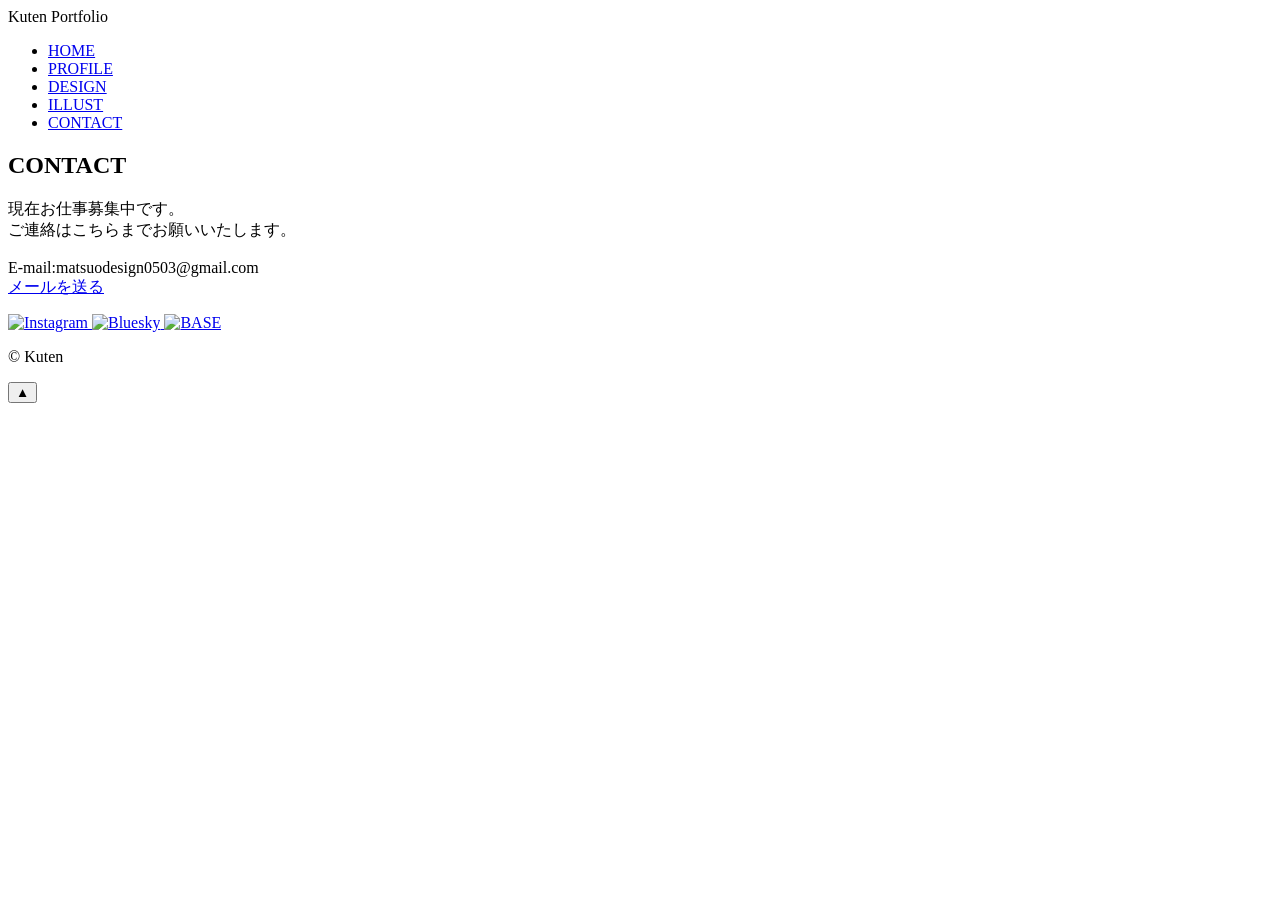
==== contact.html @ 16078ce2 "Add files via upload" ====
<!DOCTYPE html>
<html lang="ja">
<head>
    <meta charset="UTF-8">
    <meta name="viewport" content="width=device-width, initial-scale=1.0">
    <title>contact - Kuten Portfolio</title>
    <link rel="preconnect" href="https://fonts.googleapis.com">
    <link rel="preconnect" href="https://fonts.gstatic.com" crossorigin>
    <link href="https://fonts.googleapis.com/css2?family=M+PLUS+Rounded+1c:wght@500;800&display=swap" rel="stylesheet">
    <link rel="stylesheet" href="css/style.css">
    <link rel="icon" href="image/logo/favicon.png" type="image/png">
</head>
<body>
    <div id="main-content" class="contact-page">
        <header id="site-header">
            <div class="header-inner">
                <div class="sidebar-logo">
                    <span>Kuten</span>
                    <span>Portfolio</span>
                </div>
                <nav>
                    <ul>
                        <li><a href="index.html">HOME</a></li>
                        <li><a href="profile.html">PROFILE</a></li>
                        <li><a href="design.html">DESIGN</a></li>
                        <li><a href="illust.html">ILLUST</a></li>
                        <li><a href="contact.html" class="active">CONTACT</a></li>
                    </ul>
                </nav>
            </div>
        </header>
        
        <main class="portfolio-grid contact-grid">
            <div class="contact-container">
                <h2>CONTACT</h2>
                <!--
                <form class="contact-form" action="#" method="POST">
                    <div class="form-group">
                        <label for="name">お名前<span class="required">必須</span></label>
                        <input type="text" id="name" name="name" placeholder="山田 太郎" required>
                    </div>
                    <div class="form-group">
                        <label for="email">メールアドレス<span class="required">必須</span></label>
                        <input type="email" id="email" name="email" placeholder="example@kuten.com" required>
                    </div>
                    <div class="form-group">
                        <label>お問い合わせ内容のタイプ<span class="required">必須</span></label>
                        <div class="checkbox-group">
                            <label class="checkbox-label">
                                <input type="checkbox" name="type" value="制作依頼">
                                <span class="custom-checkbox"></span> 制作依頼
                            </label>
                            <label class="checkbox-label">
                                <input type="checkbox" name="type" value="その他">
                                <span class="custom-checkbox"></span> その他
                            </label>
                        </div>
                    </div>
                    <div class="form-group">
                        <label for="message">お問い合わせ内容<span class="required">必須</span></label>
                        <textarea id="message" name="message" rows="6" placeholder="ご相談内容をこちらにご記入ください。" required></textarea>
                    </div>
                    <div class="form-submit">
                        <button type="submit" class=\"submit-btn\">メッセージを送る</button>
                    </div>
                </form>
                -->
                <p>現在お仕事募集中です。<br>
                    ご連絡はこちらまでお願いいたします。<br><br>
                    E-mail:matsuodesign0503@gmail.com<br>
                    <a href="mailto:matsuodesign0503@gmail.com">
                        メールを送る
                    </a>

                </p>
            </div>
        </main>
    
        <footer id="site-footer">
            <div class="footer-sns">
                <a href="#" class="sns-link instagram" target="_blank" rel="noopener noreferrer">
                    <img src="image/logo/Instagram_Glyph_Gradient.png" alt="Instagram">
                </a>
                <a href="#" class="sns-link bluesky" target="_blank" rel="noopener noreferrer">
                    <img src="image/logo/bluesky_media_kit_logo_transparent_2.png" alt="Bluesky">
                </a>
                <a href="https://illusttown.base.shop/" class="sns-link base-shop" target="_blank" rel="noopener noreferrer">
                    <img src="image/logo/base_logo_vertical_black.png" alt="BASE">
                </a>
            </div>
            <p class="copyright">&copy; Kuten</p>
            <button id="page-top-btn" class="page-top-btn">▲</button>

        </footer>

    </div>
    <script src="js/script.js"></script>            
</body>
</html>
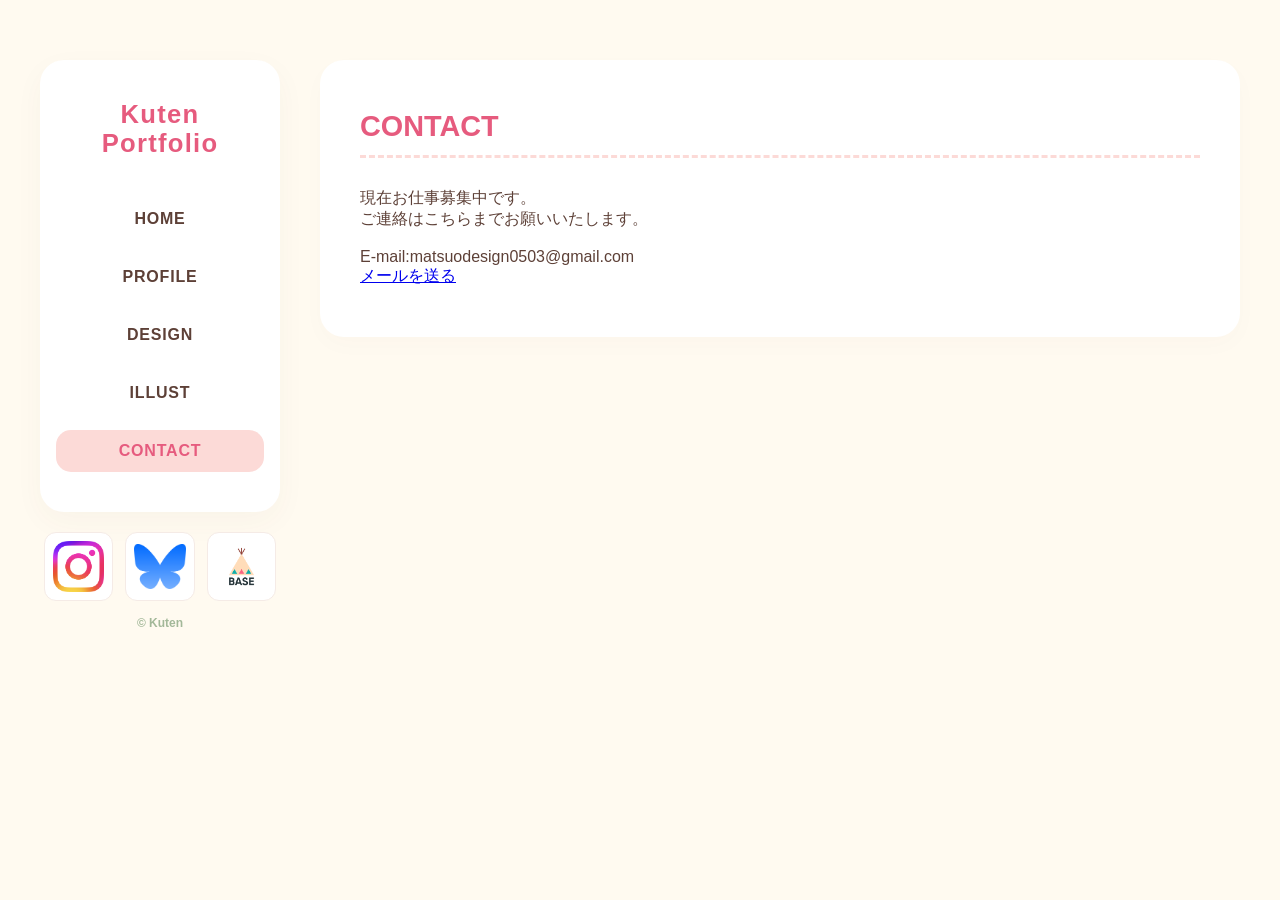
==== commit 7b2a67d0: "Add files via upload" ====
--- a/contact.html
+++ b/contact.html
@@ -8,7 +8,7 @@
     <link rel="preconnect" href="https://fonts.gstatic.com" crossorigin>
     <link href="https://fonts.googleapis.com/css2?family=M+PLUS+Rounded+1c:wght@500;800&display=swap" rel="stylesheet">
     <link rel="stylesheet" href="css/style.css">
-    <link rel="icon" href="image/logo/favicon.png" type="image/png">
+    <link rel="icon" href="logo/favicon.png" type="image/png">
 </head>
 <body>
     <div id="main-content" class="contact-page">
@@ -79,13 +79,13 @@
         <footer id="site-footer">
             <div class="footer-sns">
                 <a href="#" class="sns-link instagram" target="_blank" rel="noopener noreferrer">
-                    <img src="image/logo/Instagram_Glyph_Gradient.png" alt="Instagram">
+                    <img src="logo/Instagram_Glyph_Gradient.png" alt="Instagram">
                 </a>
                 <a href="#" class="sns-link bluesky" target="_blank" rel="noopener noreferrer">
-                    <img src="image/logo/bluesky_media_kit_logo_transparent_2.png" alt="Bluesky">
+                    <img src="logo/bluesky_media_kit_logo_transparent_2.png" alt="Bluesky">
                 </a>
                 <a href="https://illusttown.base.shop/" class="sns-link base-shop" target="_blank" rel="noopener noreferrer">
-                    <img src="image/logo/base_logo_vertical_black.png" alt="BASE">
+                    <img src="logo/base_logo_vertical_black.png" alt="BASE">
                 </a>
             </div>
             <p class="copyright">&copy; Kuten</p>
--- a/css/style.css
+++ b/css/style.css
@@ -0,0 +1,1175 @@
+@charset "utf-8";
+
+/* ==========================================================================
+   1. 基本 & 共通設定
+   ========================================================================== */
+* {
+    margin: 0;
+    padding: 0;
+    box-sizing: border-box;
+}
+
+body {
+    font-family: 'M PLUS Rounded 1c', sans-serif;
+    background-color: #fffaf0;
+    color: #5d4037;
+    overflow-x: hidden;
+}
+
+body.loading-active,
+body.fv-active {
+    overflow: hidden;
+}
+
+/* ==========================================================================
+   2. ローディングアニメーション
+   ========================================================================== */
+#loading-screen {
+    position: fixed;
+    top: 0;
+    left: 0;
+    width: 100vw;
+    height: 100vh;
+    background-color: #fffaf0;
+    display: flex;
+    justify-content: center;
+    align-items: center;
+    z-index: 10000;
+    transition: opacity 0.6s ease, visibility 0.6s ease;
+}
+
+#loading-screen.fade-out {
+    opacity: 0;
+    visibility: hidden;
+}
+
+.cube-loader-preview {
+    width: 43px;
+    height: 43px;
+    position: relative;
+    perspective: 300px;
+}
+
+.cube-loader-preview .cube {
+    width: 100%;
+    height: 100%;
+    position: absolute;
+    transform-style: preserve-3d;
+    animation: cube-rotate-animation 3s infinite linear;
+    transform: translate3d(0, 0, 0);
+    will-change: transform;
+}
+
+.cube-loader-preview .cube-face {
+    position: absolute;
+    width: 43px;
+    height: 43px;
+    background-color: #e65b7e;
+    opacity: 0.8;
+    border: 1px solid rgba(255,255,255,0.2);
+    box-sizing: border-box;
+    backface-visibility: hidden;
+    -webkit-backface-visibility: hidden;
+    outline: 1px solid transparent;
+}
+
+.cube-loader-preview .front  { transform: translate3d(0, 0, 21.5px); }
+.cube-loader-preview .back   { transform: translate3d(0, 0, -21.5px) rotateY(180deg); }
+.cube-loader-preview .right  { transform: translate3d(21.5px, 0, 0) rotateY(90deg); }
+.cube-loader-preview .left   { transform: translate3d(-21.5px, 0, 0) rotateY(-90deg); }
+.cube-loader-preview .top    { transform: translate3d(0, -21.5px, 0) rotateX(90deg); }
+.cube-loader-preview .bottom { transform: translate3d(0, 21.5px, 0) rotateX(-90deg); }
+
+@keyframes cube-rotate-animation {
+    0% { transform: rotateX(0deg) rotateY(0deg); }
+    50% { transform: rotateX(180deg) rotateY(360deg); }
+    100% { transform: rotateX(360deg) rotateY(720deg); }
+}
+
+/* ==========================================================================
+   3. ウェルカムカバー（ファーストビュー）
+   ========================================================================== */
+#welcome-cover {
+    position: fixed;
+    top: 0;
+    left: 0;
+    width: 100%;
+    height: 100vh;
+    background-color: #ffd1dc;
+    display: flex;
+    flex-direction: column;
+    justify-content: space-between;
+    align-items: center;
+    padding: 6vh 0;
+    z-index: 9999;
+    transition: transform 1.2s cubic-bezier(0.645, 0.045, 0.355, 1);
+}
+
+#welcome-cover.is-scrolled {
+    transform: translateY(-100vh);
+}
+
+.cover-content {
+    text-align: center;
+    z-index: 10;
+}
+.site-title {
+    font-size: 3.5rem;
+    font-weight: 800;
+    color: #fff;
+    text-shadow: 3px 3px 0px #ffb6c1;
+    letter-spacing: 0.05em;
+    margin-bottom: 5px;
+}
+.site-subtitle {
+    font-size: 1.2rem;
+    color: #ae78d1;
+    font-weight: 500;
+}
+
+.fv-images {
+    display: flex;
+    justify-content: center;
+    gap: 30px;
+    width: 100%;
+    max-width: 1200px;
+    padding: 0 20px;
+}
+
+.fv-img-item {
+    width: calc(28% - 15px); 
+    aspect-ratio: 1 / 1;
+    background: none;
+    padding: 0;
+    border-radius: 0;
+    transform-origin: top center;
+    filter: drop-shadow(0 12px 16px rgba(255, 105, 180, 0.35));
+    opacity: 0;
+    transform: scale(0);
+    animation-fill-mode: forwards !important; 
+}
+
+.fv-img-item img {
+    width: 100%;
+    height: 100%;
+    object-fit: contain; 
+    border-radius: 0;
+}
+#animate-title span,
+#animate-subtitle span {
+    display: inline-block;
+    opacity: 0;
+    transform: translateY(30px) scale(0.3);
+}
+
+body.fv-active #animate-title span {
+    animation: fvTextPop 0.6s cubic-bezier(0.175, 0.885, 0.32, 1.3) forwards;
+    animation-delay: calc(var(--delay) + 0.2s);
+}
+
+body.fv-active #animate-subtitle span {
+    animation: fvTextPop 0.6s cubic-bezier(0.175, 0.885, 0.32, 1.3) forwards;
+    animation-delay: calc(var(--delay) + 0.8s);
+}
+@keyframes fvTextPop {
+    0% {
+        opacity: 0;
+        transform: translateY(40px) scale(0.2);
+    }
+
+    60% {
+        opacity: 1;
+        transform: translateY(-15px) scale(1.25);
+    }
+
+    80% {
+        transform: translateY(5px) scale(0.92);
+    }
+
+    100% {
+        transform: translateY(0) scale(1);
+        opacity: 1;
+    }
+}
+
+body.fv-active .fv-img-item {
+    animation: bouncePopup 0.6s cubic-bezier(0.34, 1.56, 0.64, 1) forwards;
+}
+
+body.fv-active .item-1 { animation-delay: 0.2s; }
+body.fv-active .item-2 { animation-delay: 0.5s; }
+body.fv-active .item-3 { animation-delay: 0.1s; }
+body.fv-active .item-4 { animation-delay: 0.7s; }
+body.fv-active .item-5 { animation-delay: 0.3s; }
+body.fv-active .item-6 { animation-delay: 0.0s; }
+body.fv-active .item-7 { animation-delay: 0.6s; }
+body.fv-active .item-8 { animation-delay: 0.4s; }
+
+@keyframes bouncePopup {
+    0% {
+        opacity: 0;
+        transform: scale(0);
+    }
+    100% {
+        opacity: 1;
+        transform: scale(1);
+    }
+}
+
+/* ==========================================================================
+   4. メインコンテンツ（共通2カラムレイアウト構造）
+   ========================================================================== */
+#main-content {
+    display: flex;
+    flex-wrap: wrap;
+    position: relative;
+    width: 100%;
+    max-width: 1400px;
+    margin: 0 auto;
+    padding: 60px 40px;
+    gap: 40px;
+}
+
+#site-header {
+    width: 240px;
+    flex-shrink: 0;
+    display: flex;
+    flex-direction: column;
+}
+
+.header-inner {
+    position: sticky;
+    top: 60px;
+    background: #fff;
+    padding: 40px 16px; 
+    border-radius: 24px;
+    box-shadow: 0 10px 30px rgba(93, 64, 55, 0.04);
+    width: 100%;
+    display: flex;
+    flex-direction: column;
+    align-items: center;
+}
+
+.sidebar-logo {
+    font-size: 1.6rem;
+    font-weight: 800;
+    color: #e65b7e;
+    margin-bottom: 40px;
+    letter-spacing: 0.05em;
+    display: flex;
+    flex-direction: column;
+    text-align: center;
+}
+
+#site-header nav {
+    width: 100%;
+}
+#site-header nav ul {
+    display: flex;
+    flex-direction: column;
+    list-style: none;
+    gap: 16px;
+}
+#site-header nav ul li { width: 100%; }
+
+#site-header nav ul li a {
+    display: block;
+    color: #5d4037;
+    text-decoration: none;
+    font-weight: bold;
+    font-size: 1rem;
+    letter-spacing: 0.05em;
+    padding: 12px 20px;
+    border-radius: 15px;
+    text-align: center;
+    transition: background-color 0.3s ease, color 0.3s ease, transform 0.2s ease;
+}
+
+#site-header nav ul li a:hover,
+#site-header nav ul li a.active {
+    background-color: #fcdad7;
+    color: #e65b7e;
+}
+#site-header nav ul li a:active {
+    transform: scale(0.97);
+}
+
+.portfolio-grid {
+    flex-grow: 1;
+    display: grid;
+    grid-template-columns: repeat(auto-fill, minmax(280px, 1fr));
+    gap: 60px;
+    row-gap: 80px;
+    align-items: start;
+    width: calc(100% - 280px);
+}
+
+.portfolio-grid.contact-grid {
+    display: flex;
+    flex-direction: column;
+}
+
+#main-content .portfolio-grid {
+    opacity: 0;
+    transform: scale(0.95);
+    transition: opacity 1.5s cubic-bezier(0.215, 0.61, 0.355, 1), 
+                transform 1.5s cubic-bezier(0.215, 0.61, 0.355, 1);
+}
+#main-content.is-visible .portfolio-grid {
+    opacity: 1;
+    transform: scale(1);
+}
+
+body:not(.loading-active):not(.fv-active):not(.home-page)
+#main-content .portfolio-grid {
+    opacity: 0;
+    animation: rightContentFadeIn 1.5s cubic-bezier(0.215, 0.61, 0.355, 1) forwards;
+}
+.home-page #main-content.is-visible .portfolio-grid {
+    opacity: 1;
+    transform: scale(1);
+}
+
+@keyframes rightContentFadeIn {
+    0% { opacity: 0; transform: scale(0.95) translateY(15px); }
+    100% { opacity: 1; transform: scale(1) translateY(0); }
+}
+
+.work-item {
+    cursor: pointer;
+    transition: transform 0.4s cubic-bezier(0.25, 1, 0.5, 1), box-shadow 0.4s ease;
+}
+.work-item:hover {
+    transform: translateY(-6px);
+}
+
+.work-thumbnail {
+    width: 100%;
+    height: 250px;
+    overflow: hidden;
+    border-radius: 16px;
+    background-color: #fff;
+    box-shadow: 0 8px 24px rgba(93, 64, 55, 0.03);
+}
+.zigzag-gallery {
+    grid-template-columns: repeat(3, 1fr);
+}
+.work-thumbnail img,
+.zigzag-gallery .work-item img {
+    width: 100%;
+    height: 100%;
+    object-fit: cover;
+    transition: transform 0.3s ease;
+}
+.work-item:hover img {
+    transform: scale(1.05);
+}
+/* ==========================================================================
+   5. フッター
+   ========================================================================== */
+#site-footer {
+    width: 240px;
+    margin-top: -20px;
+    padding: 0 4px;
+    position: sticky;
+    top: 410px;
+}
+
+.footer-sns {
+    display: flex;
+    justify-content: space-between;
+    gap: 12px;
+    margin-bottom: 15px;
+    width: 100%;
+}
+
+.sns-link {
+    display: flex;
+    align-items: center;
+    justify-content: center;
+    aspect-ratio: 1 / 1;
+    flex-grow: 1;
+    flex-basis: 30%;
+    border-radius: 12px;
+    transition: transform 0.3s ease, box-shadow 0.3s ease;
+    background-color: #fff;
+    border: 1px solid #f5ebe6;
+    padding: 8px; 
+}
+.sns-link img {
+    width: 100%;
+    height: 100%;
+    object-fit: contain;
+    display: block;
+}
+.sns-link:hover {
+    transform: translateY(-3px);
+    box-shadow: 0 6px 12px rgba(93, 64, 55, 0.08);
+}
+.copyright {
+    font-size: 0.75rem;
+    color: #a3b899;
+    font-weight: bold;
+    text-align: center;
+}
+.page-top-btn {
+    position: fixed;
+    bottom: 30px;
+    right: 30px;
+    width: 50px;
+    height: 50px;
+    background-color: #e65b7e;
+    color: #fff;
+    border: none;
+    border-radius: 50%;
+    font-size: 1.5rem;
+    font-weight: bold;
+    cursor: pointer;
+    box-shadow: 0 4px 12px rgba(230, 91, 126, 0.3);
+    z-index: 999;
+    opacity: 0;
+    visibility: hidden;
+    transform: translateY(20px);
+    transition: all 0.3s ease;
+}
+
+.page-top-btn:hover {
+    background-color: #fcdad7;
+    color: #e65b7e;
+    transform: translateY(-3px);
+}
+
+.page-top-btn.is-visible {
+    opacity: 1;
+    visibility: visible;
+    transform: translateY(0);
+}
+
+@media (max-width: 768px) {
+    .page-top-btn {
+        bottom: 20px;
+        right: 20px;
+        width: 45px;
+        height: 45px;
+        font-size: 1.2rem;
+    }
+}
+
+@keyframes bounceInLetter {
+    0% {
+        opacity: 0;
+        transform: translateY(40px) scale(0.5);
+    }
+    70% {
+        transform: translateY(-10px) scale(1.1);
+    }
+    100% {
+        opacity: 1;
+        transform: translateY(0) scale(1);
+    }
+}
+/* ==========================================================================
+   6. 各ページ固有の特別スタイル
+   ========================================================================== */
+
+.zigzag-gallery .work-item {
+    background: #fff;
+    padding: 12px;
+    border-radius: 20px;
+    box-shadow: 0 8px 24px rgba(93, 64, 55, 0.03);
+}
+.zigzag-gallery .work-item:nth-child(2n) {
+    transform: translateY(30px);
+}
+.zigzag-gallery .work-item:nth-child(2n):hover {
+    transform: translateY(34px) scale(1.02) rotate(1deg);
+}
+.zigzag-gallery .work-item:nth-child(2n-1):hover {
+    transform: translateY(-6px) scale(1.02) rotate(-1deg);
+}
+
+.work-info {
+    padding: 12px 4px 4px;
+    text-align: left;
+}
+.work-info h3 {
+    font-size: 0.95rem;
+    font-weight: bold;
+    color: #5d4037;
+    margin-bottom: 4px;
+}
+.work-info p {
+    font-size: 0.8rem;
+    color: #a3b899;
+    font-weight: bold;
+}
+/* ==========================================================================
+   7. トップページ
+   ========================================================================== */
+.welcome-thanks .type-char {
+    opacity: 0;
+    display: inline-block;
+    transform: translateY(4px); 
+}
+
+#main-content.is-visible .welcome-thanks.typewriter-effect .type-char {
+    animation: typewriterFadeIn 0.3s cubic-bezier(0.175, 0.885, 0.32, 1.1) forwards;
+    animation-delay: calc(var(--delay) * 0.05s + 0.5s);
+}
+
+@keyframes typewriterFadeIn {
+    0% {
+        opacity: 0;
+        transform: translateY(4px) scale(0.8);
+    }
+    100% {
+        opacity: 1;
+        transform: translateY(0) scale(1);
+    }
+}
+
+/* ==========================================================================
+   8. プロフィールページ＆スクロールアニメーション
+   ========================================================================== */
+.profile-flex-wrapper {
+    display: flex;
+    gap: 50px;
+    align-items: flex-start;
+    margin-top: 20px;
+    width: 100%;
+}
+
+.profile-left {
+    flex: 1.4;
+}
+
+.profile-scroll-animate {
+    opacity: 0;
+    transform: translateY(40px);
+    transition: opacity 1s cubic-bezier(0.25, 1, 0.5, 1), transform 1s cubic-bezier(0.25, 1, 0.5, 1);
+}
+
+.profile-scroll-animate.is-visible {
+    opacity: 1;
+    transform: translateY(0);
+}
+
+.profile-skill-box {
+    background: #fff;
+    padding: 30px;
+    border-radius: 24px;
+    box-shadow: 0 8px 24px rgba(93, 64, 55, 0.02);
+    border: 2px dashed #fcdad7;
+    margin-top: 25px;
+}
+
+.skill-section-title {
+    font-size: 1.1rem;
+    color: #e65b7e !important;
+    font-weight: 800;
+    margin-bottom: 20px !important;
+}
+
+.skill-container {
+    margin-bottom: 25px;
+}
+.skill-container:last-child {
+    margin-bottom: 0;
+}
+
+.skill-item {
+    display: flex;
+    align-items: center;
+    gap: 15px;
+    margin-bottom: 4px;
+}
+
+.skill-stars {
+    display: inline-flex;
+}
+
+.skill-stars span {
+    display: inline-block;
+    font-size: 1.2rem;
+    opacity: 0;
+    transform: scale(0);
+}
+
+.profile-scroll-animate.is-visible .skill-stars span {
+    animation: bounceStar 0.5s cubic-bezier(0.175, 0.885, 0.32, 1.275) forwards;
+    animation-delay: calc(var(--star-delay) * 0.1s + 0.5s); 
+}
+
+.star-fill { color: #e65b7e; }
+.star-empty { color: #fcdad7; }
+
+@keyframes bounceStar {
+    0% {
+        opacity: 0;
+        transform: scale(0);
+    }
+    70% {
+        transform: scale(1.3);
+    }
+    100% {
+        opacity: 1;
+        transform: scale(1);
+    }
+}
+
+.skill-desc {
+    margin-top: 4px;
+    font-size: 0.9rem;
+    line-height: 1.6;
+}
+
+.profile-right-gallery {
+    flex: 1;
+    display: flex;
+    flex-direction: column;
+    gap: 20px;
+    max-width: 200px;
+    width: 100%;
+}
+
+.profile-image-item {
+    width: 100%;
+    aspect-ratio: 1 / 1;
+    overflow: hidden;
+    border-radius: 20px;
+    box-shadow: 0 8px 24px rgba(93, 64, 55, 0.05); 
+    transition: transform 0.3s ease;
+    flex: 1;
+    max-width: 180px;
+}
+
+.profile-image-item img {
+    width: 100%;
+    height: 100%;
+    object-fit: cover;
+}
+
+@media (max-width: 900px) {
+    .profile-flex-wrapper {
+        flex-direction: column;
+        gap: 40px;
+    }
+    
+    .profile-right-gallery {
+        flex-direction: row;
+        max-width: 100%;
+        justify-content: center;
+    }
+    
+    .profile-left {
+        order: 2;
+    }
+}
+
+@media (max-width: 480px) {
+    .profile-right-gallery {
+        gap: 10px;
+    }
+    .profile-skill-box {
+        padding: 20px;
+    }
+}
+.icon-circle {
+    color: #e65b7e;
+    font-size: 0.9em;
+    margin-right: 6px;
+    display: inline-block;
+}
+
+/* ==========================================================================
+   7. モーダルポップアップスタイル
+   ========================================================================== */
+.modal {
+    position: fixed;
+    top: 0;
+    left: 0;
+    width: 100vw;
+    height: 100vh;
+    z-index: 20000;
+    display: flex;
+    justify-content: center;
+    align-items: center;
+    opacity: 0;
+    visibility: hidden;
+    transition: opacity 0.4s ease, visibility 0.4s ease;
+}
+.modal.is-open {
+    opacity: 1;
+    visibility: visible;
+}
+
+.modal-backdrop {
+    position: absolute;
+    width: 100%;
+    height: 100%;
+    background-color: rgba(93, 64, 55, 0.4);
+    backdrop-filter: blur(4px);
+}
+
+.modal-content {
+    position: relative;
+    background-color: #fffaf0;
+    width: 90%;
+    max-width: 900px;
+    max-height: 85vh;
+    border-radius: 24px;
+    padding: 40px;
+    box-shadow: 0 20px 50px rgba(93, 64, 55, 0.15);
+    overflow-y: auto;
+    transform: scale(0.9);
+    transition: transform 0.4s cubic-bezier(0.215, 0.61, 0.355, 1);
+}
+.modal.is-open .modal-content {
+    transform: scale(1);
+}
+
+.modal-close-btn {
+    position: absolute;
+    top: 20px;
+    right: 25px;
+    background: none;
+    border: none;
+    font-size: 2rem;
+    color: #5d4037;
+    cursor: pointer;
+    transition: color 0.2s;
+    z-index: 10;
+}
+.modal-close-btn:hover { color: #e65b7e; }
+
+.modal-body {
+    display: flex;
+    gap: 40px;
+    margin-top: 10px;
+}
+
+.modal-left-img {
+    flex: 1.2;
+    background: #fff;
+    border-radius: 16px;
+    padding: 10px;
+    display: flex;
+    align-items: center;
+    justify-content: center;
+    box-shadow: 0 4px 12px rgba(0,0,0,0.02);
+    overflow: hidden;
+    position: relative;
+    cursor: zoom-in;
+
+}
+.modal-left-img img {
+    width: 100%;
+    height: auto;
+    max-height: 60vh;
+    object-fit: contain;
+    border-radius: 8px;
+    transition: transform 0.2s ease-out;
+    transform-origin: center center;
+    user-select: none;
+    -webkit-user-drag: none;
+}
+
+.modal-right-info {
+    flex: 1;
+    display: flex;
+    flex-direction: column;
+    gap: 20px;
+}
+
+#modal-title {
+    color: #e65b7e;
+    font-size: 1.6rem;
+    font-weight: 800;
+    border-bottom: 3px dashed #fcdad7;
+    padding-bottom: 10px;
+}
+
+.modal-spec-table {
+    width: 100%;
+    border-collapse: collapse;
+}
+.modal-spec-table th, .modal-spec-table td {
+    padding: 10px 0;
+    border-bottom: 1px solid #eee;
+    font-size: 0.95rem;
+}
+.modal-spec-table th {
+    text-align: left;
+    color: #a3b899;
+    width: 100px;
+}
+#modal-concept {
+    white-space: pre-line;
+}
+.modal-concept-box h3 {
+    font-size: 1rem;
+    color: #5d4037;
+    margin-bottom: 8px;
+}
+.modal-concept-box p {
+    font-size: 0.9rem;
+    line-height: 1.7;
+    background: #fff;
+    padding: 15px;
+    border-radius: 12px;
+    border: 1px solid #f5ebe6;
+}
+
+.modal-content.is-illust-modal {
+    max-width: 700px;
+}
+.modal-content.is-illust-modal .modal-body {
+    flex-direction: column;
+    gap: 20px;
+    align-items: center;
+}
+.modal-content.is-illust-modal .modal-left-img {
+    width: 100%;
+    max-height: 70vh;
+}
+.modal-content.is-illust-modal .modal-right-info {
+    width: 100%;
+    text-align: center;
+}
+.modal-content.is-illust-modal #modal-title {
+    border-bottom: none;
+    padding-bottom: 0;
+    font-size: 1.4rem;
+}
+#modal-reference {
+    margin-top: 15px;
+}
+
+#modal-reference a {
+    color: #4A7FD8;
+    text-decoration: underline;
+    word-break: break-all;
+}
+
+.modal-left-img.is-zoomed {
+    cursor: zoom-out;
+}
+
+/* ==========================================================================
+   🌸 イラストページ
+   ========================================================================== */
+.illust-wrapper {
+    flex: 1;
+    min-width: 0;
+}
+.illust-wrapper .portfolio-grid {
+    width: 100%;
+}
+.illust-content {
+    flex: 1;
+    min-width: 0;
+}
+.illust-category-title {
+    margin: 90px 0 40px;
+    color: #e65b7e;
+    text-align: center;
+    font-size: 2rem;
+    font-weight: 600;
+    letter-spacing: 0.08em;
+}
+.drawing-gallery {
+    display: grid;
+    grid-template-columns: repeat(4, 1fr);
+    gap: 25px;
+    margin-bottom: 100px;
+    align-items: center;
+
+}
+.other-gallery {
+    display: grid;
+    grid-template-columns: repeat(4, 1fr);
+    gap: 25px;
+    align-items: center;
+}
+.drawing-gallery img,
+.other-gallery img {
+    width: 100%;
+    display: block;
+    border-radius: 10px;
+}
+.other-gallery img {
+    width: 100%;
+    height: auto;
+    display: block;
+}
+.illust-slider-section {
+    width: 100%;
+    max-width: 1200px;
+    margin: 50px auto 20px auto;
+    padding: 0 20px;
+    overflow: hidden;
+}
+.slider-title {
+    font-size: 1.3rem;
+    font-weight: 800;
+    color: #e65b7e;
+    margin-bottom: 25px;
+    border-bottom: 2px dashed #fcdad7;
+    padding-bottom: 10px;
+}
+
+.infinite-slider-container {
+    width: 100%;
+    overflow: hidden;
+    position: relative;
+    padding: 10px 0;
+}
+
+.infinite-slider-track {
+    display: flex;
+    width: max-content;
+    gap: 20px; 
+    animation: loopSlider 25s linear infinite;
+}
+
+.infinite-slider-container:hover .infinite-slider-track {
+    animation-play-state: paused;
+}
+
+.slider-group {
+    display: flex;
+    gap: 20px;
+}
+
+.slide-item {
+    width: 160px;
+    height: 160px; 
+    flex-shrink: 0;
+    border-radius: 16px;
+    overflow: hidden;
+    box-shadow: 0 6px 16px rgba(93, 64, 55, 0.08);
+    background: #fff;
+}
+
+.slide-item img {
+    width: 100% !important;
+    height: 100% !important;
+    object-fit: cover !important;
+}
+
+@keyframes loopSlider {
+    0% {
+        transform: translateX(0);
+    }
+    100% {
+        transform: translateX(calc(-33.3333% - 6.666px)); 
+    }
+}
+/* ==========================================================================
+   8. お問い合わせフォーム設定
+   ========================================================================== */
+.contact-container {
+    width: 100%;
+    max-width: 1200px;   
+    margin: 0 auto;     
+    background: #fff;
+    padding: 50px 40px;
+    border-radius: 24px;
+    box-shadow: 0 8px 24px rgba(93, 64, 55, 0.02);
+}
+
+.contact-container h2 {
+    color: #e65b7e;
+    font-size: 1.8rem;
+    font-weight: 800;
+    margin-bottom: 30px;
+    border-bottom: 3px dashed #fcdad7;
+    padding-bottom: 12px;
+}
+
+.contact-lead {
+    margin-bottom: 25px;
+    font-size: 0.95rem;
+    font-weight: bold;
+    color: #a3b899;
+}
+
+.contact-form {
+    display: flex;
+    flex-direction: column;
+    gap: 25px;
+}
+.form-group {
+    display: flex;
+    flex-direction: column;
+    gap: 8px;
+}
+.form-group label {
+    font-size: 0.95rem;
+    font-weight: bold;
+    color: #5d4037;
+}
+.required {
+    color: #e65b7e;
+    margin-left: 6px;
+    font-size: 0.8rem;
+    background-color: #fcdad7;
+    padding: 2px 6px;
+    border-radius: 4px;
+}
+
+.contact-form input[type="text"],
+.contact-form input[type="email"],
+.contact-form input[type="tel"],
+.contact-form textarea {
+    font-family: inherit;
+    width: 100%;
+    padding: 14px 18px;
+    background-color: #fffaf0;
+    border: 2px solid #f5ebe6;
+    border-radius: 12px;
+    color: #5d4037;
+    font-size: 0.95rem;
+    transition: border-color 0.3s ease, background-color 0.3s ease;
+}
+.contact-form input:focus,
+.contact-form textarea:focus {
+    outline: none;
+    border-color: #fcdad7;
+    background-color: #fff;
+}
+
+.checkbox-group {
+    display: flex;
+    gap: 20px;
+    margin-top: 5px;
+}
+.checkbox-label {
+    display: flex;
+    align-items: center;
+    cursor: pointer;
+    font-size: 0.95rem;
+    font-weight: bold;
+}
+.checkbox-label input[type="checkbox"] {
+    display: none;
+}
+.custom-checkbox {
+    position: relative;
+    width: 20px;
+    height: 20px;
+    border: 2px solid #f5ebe6;
+    background-color: #fffaf0;
+    border-radius: 6px;
+    margin-right: 8px;
+    transition: background-color 0.3s, border-color 0.3s;
+}
+.checkbox-label input[type="checkbox"]:checked + .custom-checkbox {
+    background-color: #e65b7e;
+    border-color: #e65b7e;
+}
+.checkbox-label input[type="checkbox"]:checked + .custom-checkbox::after {
+    content: "";
+    position: absolute;
+    left: 6px;
+    top: 2px;
+    width: 5px;
+    height: 10px;
+    border: solid white;
+    border-width: 0 2px 2px 0;
+    transform: rotate(45deg);
+}
+
+.contact-form textarea { resize: vertical; }
+.form-submit { text-align: center; margin-top: 35px; }
+
+.submit-btn {
+    font-family: inherit;
+    font-size: 1rem;
+    font-weight: bold;
+    color: #fff;
+    background-color: #e65b7e;
+    border: none;
+    padding: 14px 40px;
+    border-radius: 25px;
+    cursor: pointer;
+    box-shadow: 0 6px 15px rgba(230, 91, 126, 0.2);
+    transition: transform 0.2s ease, background-color 0.3s ease;
+}
+.submit-btn:hover {
+    background-color: #f07693;
+    transform: translateY(-2px);
+}
+.submit-btn:active {
+    transform: translateY(0);
+}
+
+/* ==========================================================================
+   9. タブレット・スマホ用のレスポンシブ対応
+   ========================================================================== */
+@media (max-width: 1024px) {
+    #main-content { 
+        display: flex;
+        flex-direction: column; 
+        padding: 40px 20px; 
+        gap: 40px; 
+    }
+    
+    #site-header { 
+        width: 100%; 
+    }
+    
+    .header-inner { 
+        position: static; 
+        padding: 30px 20px; 
+    }
+    
+    .sidebar-logo { 
+        margin-bottom: 20px; 
+    }
+    
+    #site-header nav {
+        margin-bottom: 0;
+    }
+    #site-header nav ul { 
+        flex-direction: row; 
+        flex-wrap: wrap; 
+        justify-content: center; 
+        gap: 10px; 
+    }
+    #site-header nav ul li { 
+        width: auto; 
+    }
+    
+    .portfolio-grid {
+        width: 100%;
+    }
+    
+    #site-footer {
+        position: static; 
+        width: 100%; 
+        margin-top: 40px;
+        padding: 0;
+        display: flex;
+        flex-direction: column;
+        align-items: center;
+    }
+
+    .footer-sns {
+        max-width: 180px; 
+        gap: 10px;
+        margin-bottom: 10px;
+    }
+    .sns-link {
+        padding: 6px; 
+    }
+}
+
+@media (max-width: 768px) {
+    .portfolio-grid { grid-template-columns: repeat(auto-fill, minmax(240px, 1fr)); gap: 20px; }
+    .zigzag-gallery .work-item:nth-child(2n):hover,
+    .zigzag-gallery .work-item:nth-child(2n-1):hover { transform: none; }
+    .modal-body { flex-direction: column; gap: 20px; }
+    .modal-content { padding: 30px 20px; }
+    .checkbox-group { flex-direction: column; gap: 12px; }
+}
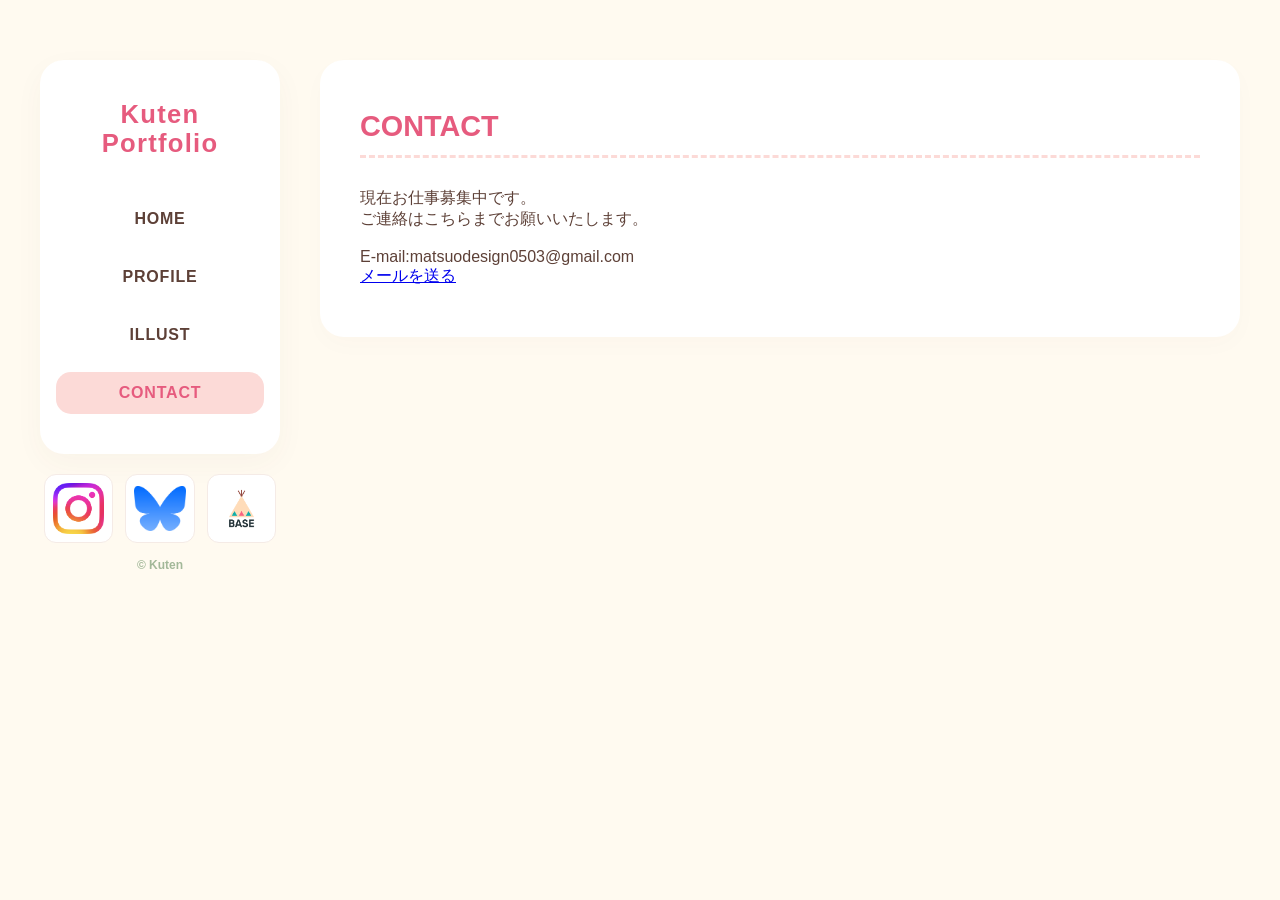
==== commit 8d6c0ebd: "Add files via upload" ====
--- a/contact.html
+++ b/contact.html
@@ -22,7 +22,6 @@
                     <ul>
                         <li><a href="index.html">HOME</a></li>
                         <li><a href="profile.html">PROFILE</a></li>
-                        <li><a href="design.html">DESIGN</a></li>
                         <li><a href="illust.html">ILLUST</a></li>
                         <li><a href="contact.html" class="active">CONTACT</a></li>
                     </ul>
@@ -78,10 +77,10 @@
     
         <footer id="site-footer">
             <div class="footer-sns">
-                <a href="#" class="sns-link instagram" target="_blank" rel="noopener noreferrer">
+                <a href="https://www.instagram.com/kutenillust/" class="sns-link instagram" target="_blank" rel="noopener noreferrer">
                     <img src="logo/Instagram_Glyph_Gradient.png" alt="Instagram">
                 </a>
-                <a href="#" class="sns-link bluesky" target="_blank" rel="noopener noreferrer">
+                <a href="https://bsky.app/profile/kutenillust.bsky.social" class="sns-link bluesky" target="_blank" rel="noopener noreferrer">
                     <img src="logo/bluesky_media_kit_logo_transparent_2.png" alt="Bluesky">
                 </a>
                 <a href="https://illusttown.base.shop/" class="sns-link base-shop" target="_blank" rel="noopener noreferrer">
